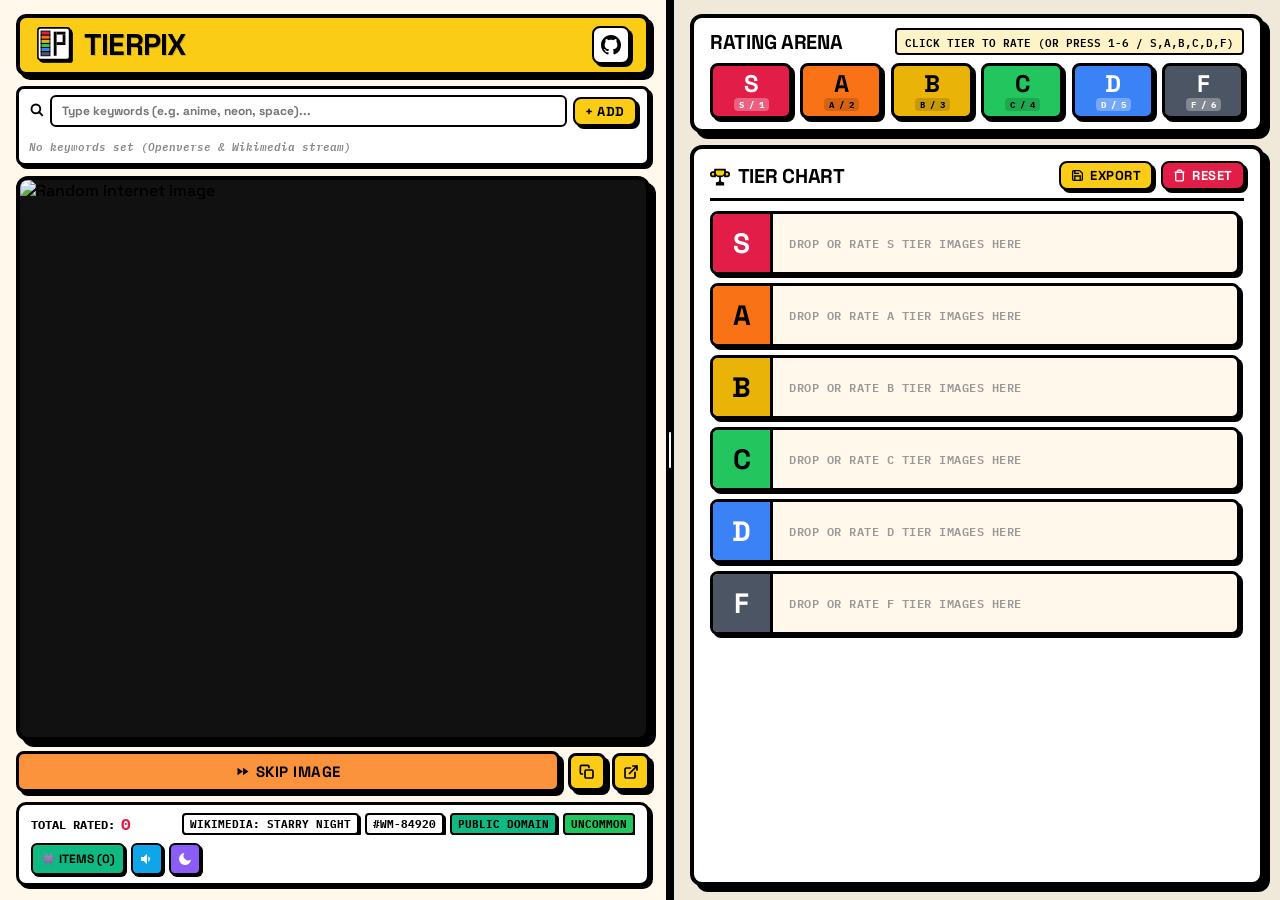
==== index.html @ 20fae926 "initial commit" ====
<!DOCTYPE html>
<html lang="en">
<head>
    <meta charset="UTF-8">
    <meta name="viewport" content="width=device-width, initial-scale=1.0">
    <meta name="description" content="TierPix Brutalist - Fast Image Tier List Rater with custom keyword search and instant flat rating buttons.">
    <title>TierPix — Image Tier Rater</title>
    <!-- Favicon SVG -->
    <link rel="icon" type="image/svg+xml" href="logo.svg">
    <!-- Google Fonts: Space Grotesk & IBM Plex Mono -->
    <link rel="preconnect" href="https://fonts.googleapis.com">
    <link rel="preconnect" href="https://fonts.gstatic.com" crossorigin>
    <link href="https://fonts.googleapis.com/css2?family=IBM+Plex+Mono:ital,wght@0,400;0,600;0,700;1,400&family=Space+Grotesk:wght@500;700;900&display=swap" rel="stylesheet">
    <link rel="stylesheet" href="styles.css">
</head>
<body>
    <!-- FX Canvas for Brutalist Pop Particles -->
    <canvas id="fx-canvas" class="fx-canvas"></canvas>

    <!-- Main Fixed Viewport Layout (Non-Scrollable) -->
    <div class="app-viewport">
        <!-- LEFT PANEL: Fully Static Image Arena -->
        <aside class="left-panel" id="left-panel">
            <!-- Brand Banner (Yellow Top Bar) -->
            <div class="brand-banner">
                <h1 class="brand-title">
                    <img src="logo.svg" alt="TierPix Logo" class="brand-logo-svg" />
                    TIERPIX
                </h1>
                <!-- Brutalist 1:1 Icon-Only GitHub Button (Kept Untouched) -->
                <a href="https://github.com" target="_blank" class="brutal-btn github-btn-icon" title="View Source on GitHub">
                    <svg width="20" height="20" viewBox="0 0 24 24" fill="currentColor">
                        <path d="M12 0C5.37 0 0 5.37 0 12c0 5.31 3.435 9.795 8.205 11.385.6.105.825-.255.825-.57 0-.285-.015-1.23-.015-2.235-3.015.555-3.795-.735-4.035-1.41-.135-.345-.72-1.41-1.23-1.695-.42-.225-1.02-.78-.015-.795.945-.015 1.62.87 1.845 1.23 1.08 1.815 2.805 1.305 3.495.99.105-.78.42-1.305.765-1.605-2.67-.3-5.46-1.335-5.46-5.925 0-1.305.465-2.385 1.23-3.225-.12-.3-.54-1.53.12-3.18 0 0 1.005-.315 3.3 1.23.96-.27 1.98-.405 3-.405s2.04.135 3 .405c2.295-1.56 3.3-1.23 3.3-1.23.66 1.65.24 2.88.12 3.18.765.84 1.23 1.905 1.23 3.225 0 4.605-2.805 5.625-5.475 5.925.435.375.81 1.095.81 2.22 0 1.605-.015 2.895-.015 3.3 0 .315.225.69.825.57A12.02 12.02 0 0024 12c0-6.63-5.37-12-12-12z"/>
                    </svg>
                </a>
            </div>

            <!-- Keywords Input Section -->
            <div class="keywords-box">
                <div class="kw-input-row">
                    <span class="kw-icon">
                        <svg width="15" height="15" viewBox="0 0 24 24" fill="none" stroke="currentColor" stroke-width="3" stroke-linecap="square">
                            <circle cx="11" cy="11" r="7"/>
                            <path d="M16 16l5 5"/>
                        </svg>
                    </span>
                    <input type="text" id="keyword-input" class="brutal-kw-input" placeholder="Type keywords (e.g. anime, neon, space)..." />
                    <button id="btn-add-kw" class="brutal-btn small yellow">+ ADD</button>
                </div>
                <div class="active-kw-chips" id="active-kw-chips">
                    <span class="kw-placeholder">No keywords set (Openverse & Wikimedia stream)</span>
                </div>
            </div>

            <!-- Static Image Stage -->
            <div class="image-stage-box" id="image-stage">
                <!-- Special Mode Overlays (Chaos / Abyss / Mood) -->
                <div id="stage-event-banner" class="stage-event-banner hidden">
                    <span id="event-banner-text">⚠️ CHAOS ROUND</span>
                </div>

                <!-- Hidden Secret Collectible Trigger -->
                <div id="secret-collectible-badge" class="secret-collectible-badge hidden">
                    👾 SECRET OBJECT DISCOVERED!
                </div>

                <div class="loader-overlay" id="loader">
                    <div class="brutal-spinner"></div>
                    <p class="loader-text">PRELOADING MATCHING IMAGE...</p>
                </div>

                <!-- Big Stage Rating Stamp Overlay -->
                <div id="stage-stamp-overlay" class="stage-stamp-overlay">S</div>

                <img id="random-image" src="" alt="Random internet image" class="stage-image hidden" draggable="true" title="Drag image to any tier row below to rate!" />
            </div>

            <!-- Left Controls: Skip & Compact Icon Pair -->
            <div class="left-actions">
                <button id="btn-skip" class="brutal-btn btn-skip" title="Skip image (Space)">
                    <svg width="15" height="15" viewBox="0 0 24 24" fill="currentColor">
                        <path d="M4 18l8.5-6L4 6v12zm9-12v12l8.5-6L13 6z"/>
                    </svg>
                    SKIP IMAGE
                </button>
                <div class="compact-icon-pair">
                    <button id="btn-copy-url" class="brutal-btn icon-only" title="Copy Image URL">
                        <svg width="16" height="16" viewBox="0 0 24 24" fill="none" stroke="currentColor" stroke-width="2.5" stroke-linecap="square">
                            <rect x="9" y="9" width="12" height="12" rx="2"/>
                            <path d="M5 15H4a2 2 0 01-2-2V4a2 2 0 012-2h9a2 2 0 012 2v1"/>
                        </svg>
                    </button>
                    <a id="btn-open-original" href="#" target="_blank" class="brutal-btn icon-only" title="Open Full URL">
                        <svg width="16" height="16" viewBox="0 0 24 24" fill="none" stroke="currentColor" stroke-width="2.5" stroke-linecap="square">
                            <path d="M18 13v6a2 2 0 01-2 2H5a2 2 0 01-2-2V8a2 2 0 012-2h6M15 3h6v6M10 14L21 3"/>
                        </svg>
                    </a>
                </div>
            </div>

            <!-- Stats & Meta Bar Footer (Fixed 2-Row Alignment Grid) -->
            <div class="left-stats-footer">
                <div class="footer-row footer-row-top">
                    <div class="stat-box">
                        <span class="stat-lbl">TOTAL RATED:</span>
                        <span class="stat-num" id="stat-total">0</span>
                    </div>
                    <div class="meta-badges-group">
                        <span class="meta-tag" id="img-source-tag">OPENVERSE STREAM</span>
                        <span class="meta-id" id="img-id-tag">#OPV-000</span>
                        <a id="img-license-tag" href="#" target="_blank" class="meta-license" title="View License Details">CC BY 2.0</a>
                        <span class="meta-rarity rarity-common" id="stage-rarity-badge">COMMON</span>
                    </div>
                </div>
                <div class="footer-row footer-row-bottom">
                    <div class="footer-toggles">
                        <button id="btn-collectibles-toggle" class="collectibles-toggle-btn" title="View Secret Collectibles">
                            👾 ITEMS (<span id="collectibles-count">0</span>)
                        </button>
                        <!-- 1:1 Icon-Only Sound Toggle -->
                        <button id="btn-sound-toggle" class="sound-toggle-btn icon-only-btn" title="Toggle Audio (Mute/Unmute)">
                            <span id="sound-icon-holder" style="display:inline-flex; align-items:center; justify-content:center;">
                                <svg width="16" height="16" viewBox="0 0 24 24" fill="currentColor">
                                    <path d="M3 9v6h4l5 5V4L7 9H3zm13.5 3c0-1.77-1.02-3.29-2.5-4.03v8.05c1.48-.73 2.5-2.25 2.5-4.02z"/>
                                </svg>
                            </span>
                        </button>
                        <!-- 1:1 Icon-Only Theme Toggle -->
                        <button id="btn-theme-toggle" class="theme-toggle-btn icon-only-btn" title="Toggle Dark/Light Mode">
                            <span id="theme-icon-holder" style="display:inline-flex; align-items:center; justify-content:center;">
                                <svg width="16" height="16" viewBox="0 0 24 24" fill="currentColor">
                                    <path d="M21 12.79A9 9 0 1111.21 3 7 7 0 0021 12.79z"/>
                                </svg>
                            </span>
                        </button>
                    </div>
                </div>
            </div>
        </aside>

        <!-- INTERACTIVE BRUTALIST PANEL RESIZER DIVIDER -->
        <div id="panel-resizer" class="panel-resizer" title="Drag to resize image & tier panels">
            <div class="resizer-handle"></div>
        </div>

        <!-- RIGHT PANEL: Rating Box & Tier Chart -->
        <main class="right-panel">
            <!-- Top Rating Section (Flat 6 Large Tier Buttons) -->
            <section class="rating-section">
                <div class="rating-header-bar">
                    <h2 class="rating-title">RATING ARENA</h2>
                    <span class="rating-hint">CLICK TIER TO RATE (OR PRESS 1-6 / S,A,B,C,D,F)</span>
                </div>

                <!-- Flat Always-Visible Tier Buttons Row -->
                <div class="rating-buttons-row">
                    <button class="item-color tier-btn tier-s" data-tier="S" title="S Tier (Hotkey: S or 1)">
                        <span class="tier-letter">S</span>
                        <span class="key-hint">S / 1</span>
                    </button>
                    <button class="item-color tier-btn tier-a" data-tier="A" title="A Tier (Hotkey: A or 2)">
                        <span class="tier-letter">A</span>
                        <span class="key-hint">A / 2</span>
                    </button>
                    <button class="item-color tier-btn tier-b" data-tier="B" title="B Tier (Hotkey: B or 3)">
                        <span class="tier-letter">B</span>
                        <span class="key-hint">B / 3</span>
                    </button>
                    <button class="item-color tier-btn tier-c" data-tier="C" title="C Tier (Hotkey: C or 4)">
                        <span class="tier-letter">C</span>
                        <span class="key-hint">C / 4</span>
                    </button>
                    <button class="item-color tier-btn tier-d" data-tier="D" title="D Tier (Hotkey: D or 5)">
                        <span class="tier-letter">D</span>
                        <span class="key-hint">D / 5</span>
                    </button>
                    <button class="item-color tier-btn tier-f" data-tier="F" title="F Tier (Hotkey: F or 6)">
                        <span class="tier-letter">F</span>
                        <span class="key-hint">F / 6</span>
                    </button>
                </div>
            </section>

            <!-- Bottom Tier Chart Container -->
            <section class="tier-chart-section">
                <div class="chart-header-bar">
                    <h2 class="chart-title">
                        <svg width="20" height="20" viewBox="0 0 24 24" fill="#facc15" stroke="#000" stroke-width="2" style="vertical-align: sub; margin-right: 4px;">
                            <path d="M6 2h12v3a5 5 0 0 1-5 5h-2a5 5 0 0 1-5-5V2zm0 3H3.5a2.5 2.5 0 0 0 0 5H6V5zm12 0h2.5a2.5 2.5 0 0 1 0 5H18V5zM12 10v4m-4 4h8m-4-4a4 4 0 0 1-4 4v2h8v-2a4 4 0 0 1-4-4z"/>
                        </svg>
                        TIER CHART
                    </h2>
                    <div class="chart-actions">
                        <button id="btn-export" class="brutal-btn small yellow">
                            <svg width="13" height="13" viewBox="0 0 24 24" fill="none" stroke="currentColor" stroke-width="2.5">
                                <path d="M19 21H5a2 2 0 0 1-2-2V5a2 2 0 0 1 2-2h11l5 5v11a2 2 0 0 1-2 2z"/>
                                <path d="M17 21v-8H7v8M7 3v5h8"/>
                            </svg>
                            EXPORT
                        </button>
                        <button id="btn-clear-all" class="brutal-btn small red">
                            <svg width="13" height="13" viewBox="0 0 24 24" fill="none" stroke="currentColor" stroke-width="2.5">
                                <path d="M3 6h18M19 6v14a2 2 0 0 1-2 2H7a2 2 0 0 1-2-2V6m3 0V4a2 2 0 0 1 2-2h4a2 2 0 0 1 2 2v2"/>
                            </svg>
                            RESET
                        </button>
                    </div>
                </div>

                <!-- Brutalist Tier Chart Grid -->
                <div class="tier-chart-grid" id="tier-chart-grid">
                    <!-- S Tier -->
                    <div class="chart-row" data-tier-row="S">
                        <div class="row-label tier-s">S</div>
                        <div class="row-content" id="tier-content-S" data-tier="S">
                            <div class="empty-placeholder">DROP OR RATE S TIER IMAGES HERE</div>
                        </div>
                    </div>

                    <!-- A Tier -->
                    <div class="chart-row" data-tier-row="A">
                        <div class="row-label tier-a">A</div>
                        <div class="row-content" id="tier-content-A" data-tier="A">
                            <div class="empty-placeholder">DROP OR RATE A TIER IMAGES HERE</div>
                        </div>
                    </div>

                    <!-- B Tier -->
                    <div class="chart-row" data-tier-row="B">
                        <div class="row-label tier-b">B</div>
                        <div class="row-content" id="tier-content-B" data-tier="B">
                            <div class="empty-placeholder">DROP OR RATE B TIER IMAGES HERE</div>
                        </div>
                    </div>

                    <!-- C Tier -->
                    <div class="chart-row" data-tier-row="C">
                        <div class="row-label tier-c">C</div>
                        <div class="row-content" id="tier-content-C" data-tier="C">
                            <div class="empty-placeholder">DROP OR RATE C TIER IMAGES HERE</div>
                        </div>
                    </div>

                    <!-- D Tier -->
                    <div class="chart-row" data-tier-row="D">
                        <div class="row-label tier-d">D</div>
                        <div class="row-content" id="tier-content-D" data-tier="D">
                            <div class="empty-placeholder">DROP OR RATE D TIER IMAGES HERE</div>
                        </div>
                    </div>

                    <!-- F Tier -->
                    <div class="chart-row" data-tier-row="F">
                        <div class="row-label tier-f">F</div>
                        <div class="row-content" id="tier-content-F" data-tier="F">
                            <div class="empty-placeholder">DROP OR RATE F TIER IMAGES HERE</div>
                        </div>
                    </div>
                </div>
            </section>
        </main>
    </div>

    <!-- Image Preview Modal -->
    <div id="preview-modal" class="brutal-modal hidden">
        <div class="brutal-modal-card">
            <button id="modal-close" class="modal-close-x">&times;</button>
            <div class="modal-body-layout">
                <img id="modal-img" src="" alt="Enlarged Tier Image" />
                <div class="modal-meta-box">
                    <div class="modal-badge-row">
                        <span id="modal-tier-badge" class="modal-tier-badge">S TIER</span>
                        <div class="rerate-box">
                            <span>RE-RANK:</span>
                            <div class="rerate-btn-group" id="modal-rerate-btns">
                                <button class="r-btn s" data-rerate="S">S</button>
                                <button class="r-btn a" data-rerate="A">A</button>
                                <button class="r-btn b" data-rerate="B">B</button>
                                <button class="r-btn c" data-rerate="C">C</button>
                                <button class="r-btn d" data-rerate="D">D</button>
                                <button class="r-btn f" data-rerate="F">F</button>
                            </div>
                        </div>
                    </div>
                    <p id="modal-date" class="modal-date">RATED ON: --</p>
                    <p id="modal-license" class="modal-license">LICENSE: <a id="modal-license-link" href="#" target="_blank" class="license-link">CC BY 2.0</a></p>
                    <p id="modal-url-text" class="modal-url"></p>
                    <div class="modal-footer-btns">
                        <a id="modal-external-link" href="#" target="_blank" class="brutal-btn small">
                            <svg width="13" height="13" viewBox="0 0 24 24" fill="none" stroke="currentColor" stroke-width="2.5">
                                <path d="M18 13v6a2 2 0 01-2 2H5a2 2 0 01-2-2V8a2 2 0 012-2h6M15 3h6v6M10 14L21 3"/>
                            </svg>
                            OPEN ORIGINAL
                        </a>
                        <button id="modal-delete-btn" class="brutal-btn small red">
                            <svg width="13" height="13" viewBox="0 0 24 24" fill="none" stroke="currentColor" stroke-width="2.5">
                                <path d="M3 6h18M19 6v14a2 2 0 0 1-2 2H7a2 2 0 0 1-2-2V6m3 0V4a2 2 0 0 1 2-2h4a2 2 0 0 1 2 2v2"/>
                            </svg>
                            REMOVE IMAGE
                        </button>
                    </div>
                </div>
            </div>
        </div>
    </div>

    <!-- Collectibles Drawer Modal -->
    <div id="collectibles-modal" class="brutal-modal hidden">
        <div class="brutal-modal-card">
            <button id="collectibles-modal-close" class="modal-close-x">&times;</button>
            <h2 class="rating-title" style="margin-bottom: 12px;">👾 UNLOCKED COLLECTIBLES</h2>
            <div id="collectibles-grid" class="collectibles-grid">
                <div class="empty-placeholder">NO SECRET OBJECTS FOUND YET! KEEP RATING IMAGES TO UNCOVER HIDDEN ITEMS.</div>
            </div>
        </div>
    </div>

    <!-- Toast Notifications -->
    <div id="toast-container" class="toast-container"></div>

    <script src="app.js"></script>
</body>
</html>
---- styles.css ----
/* ==========================================================================
   TierPix - Calm 2D Brutalist Styling with Subliminal RGB & Bold Brand Header
   ========================================================================== */

/* Global Reset & Viewport Constraints */
* {
    box-sizing: border-box;
    margin: 0;
    padding: 0;
}

html, body {
    width: 100vw;
    height: 100vh;
    overflow: hidden; /* NON-SCROLLABLE PAGE */
    font-family: 'Space Grotesk', sans-serif;
    font-weight: 500;
    background-color: #f0e8d8;
    color: #000;
    user-select: none;
    transition: background-color 0.3s ease, color 0.3s ease;
}

/* Header & Core UI Typography Standard: Space Grotesk @ weight 900 */
h1, h2, h3, h4, .brand-title, .brand-sub, .loader-text, .brutal-btn, 
.rating-title, .chart-title, .row-label, .modal-tier-badge, .toast,
.tier-letter, .sound-toggle-btn, .theme-toggle-btn, .collectibles-toggle-btn,
.stage-stamp-overlay, .floating-text-pop {
    font-family: 'Space Grotesk', sans-serif;
    font-weight: 900;
}

/* Metadata, IDs, URLs, Keyhints, Timestamps Standard: IBM Plex Mono */
.meta-tag, .meta-id, .meta-rarity, .modal-date, .modal-url, .key-hint, .rating-hint, 
.kw-placeholder, .stat-lbl, .stat-num, code, pre, .stage-meta-footer span {
    font-family: 'IBM Plex Mono', monospace;
}

/* Canvas overlay for particle pop (Hardware Accelerated GPU Layer) */
.fx-canvas {
    position: fixed;
    inset: 0;
    pointer-events: none;
    z-index: 999999;
    will-change: transform;
    transform: translateZ(0);
}

/* 2-Column Split Viewport Layout */
.app-viewport {
    display: flex;
    width: 100vw;
    height: 100vh;
    overflow: hidden;
}

/* Smooth & Gentle Floating Score / Tier Text Popups */
.floating-text-pop {
    position: fixed;
    pointer-events: none;
    z-index: 9999999;
    font-size: 18px;
    font-weight: 900;
    color: #facc15;
    text-shadow: 2px 2px 0 #000;
    letter-spacing: 0;
    animation: floatUpGentle 0.8s cubic-bezier(0.25, 1, 0.5, 1) forwards;
    will-change: transform, opacity;
}

@keyframes floatUpGentle {
    0% { transform: translate(-50%, -50%) scale(0.8); opacity: 0; }
    20% { transform: translate(-50%, -60%) scale(1.05); opacity: 0.9; }
    100% { transform: translate(-50%, -100%) scale(0.95); opacity: 0; }
}

/* Subtle & Soft Stage Rating Stamp Overlay */
.stage-stamp-overlay {
    position: absolute;
    top: 50%;
    left: 50%;
    transform: translate(-50%, -50%) scale(0);
    font-size: 80px;
    font-weight: 900;
    line-height: 1;
    padding: 8px 24px;
    border: 5px solid #000;
    border-radius: 12px;
    box-shadow: 5px 5px 0 #000;
    z-index: 20;
    pointer-events: none;
    opacity: 0;
}

.stage-stamp-overlay.stamp-active {
    animation: stampGentle 0.45s ease forwards;
}

@keyframes stampGentle {
    0% { transform: translate(-50%, -50%) scale(1.4) rotate(-5deg); opacity: 0; }
    30% { transform: translate(-50%, -50%) scale(1) rotate(-3deg); opacity: 0.85; }
    70% { transform: translate(-50%, -50%) scale(1) rotate(-3deg); opacity: 0.85; }
    100% { transform: translate(-50%, -50%) scale(0.95) rotate(-3deg); opacity: 0; }
}

/* Stamp Tier Colors */
.stage-stamp-overlay.stamp-s { background: #e11d48; color: #fff; }
.stage-stamp-overlay.stamp-a { background: #f97316; color: #000; }
.stage-stamp-overlay.stamp-b { background: #eab308; color: #000; }
.stage-stamp-overlay.stamp-c { background: #22c55e; color: #000; }
.stage-stamp-overlay.stamp-d { background: #3b82f6; color: #fff; }
.stage-stamp-overlay.stamp-f { background: #4b5563; color: #fff; }

/* ==========================================================================
   LEFT PANEL (Interactive Resizable Image Stage Arena)
   ========================================================================== */
.left-panel {
    width: 52%;
    min-width: 340px;
    max-width: 80%;
    height: 100vh;
    background-color: #fff8eb;
    border-right: none;
    padding: 14px 16px;
    display: flex;
    flex-direction: column;
    gap: 10px;
    overflow: hidden;
    contain: layout style;
}

/* Interactive Brutalist Panel Resizer Divider */
.panel-resizer {
    width: 8px;
    height: 100vh;
    background: #000;
    cursor: col-resize;
    display: flex;
    align-items: center;
    justify-content: center;
    z-index: 100;
    user-select: none;
    transition: background-color 0.15s ease;
    flex-shrink: 0;
}

.panel-resizer:hover, .panel-resizer.is-dragging {
    background: #facc15;
}

.resizer-handle {
    width: 2px;
    height: 36px;
    background: #fff;
    border-radius: 1px;
}

/* Brand Banner (Subliminal 60-Second RGB Color Cycling) */
.brand-banner {
    display: flex;
    justify-content: space-between;
    align-items: center;
    background-color: #facc15;
    border: 4px solid #000;
    padding: 8px 16px;
    border-radius: 10px;
    box-shadow: 4px 4px 0 #000;
    animation: subliminalRGBCycle 60s linear infinite;
    will-change: background-color;
}

@keyframes subliminalRGBCycle {
    0%   { background-color: #facc15; } /* Vivid Yellow */
    16.6% { background-color: #4ade80; } /* Soft Lime Green */
    33.3% { background-color: #38bdf8; } /* Vivid Sky Blue */
    50%   { background-color: #c084fc; } /* Soft Purple */
    66.6% { background-color: #fb7185; } /* Soft Coral Red */
    83.3% { background-color: #fb923c; } /* Warm Orange */
    100%  { background-color: #facc15; } /* Vivid Yellow */
}

/* Bigger & Bolder TIERPIX Brand Title */
.brand-title {
    font-size: 30px;
    font-weight: 900;
    letter-spacing: -0.8px;
    line-height: 1;
    color: #000;
    display: flex;
    align-items: center;
    gap: 10px;
    text-shadow: 1px 1px 0 rgba(0, 0, 0, 0.15);
}

.brand-logo-svg {
    width: 38px;
    height: 38px;
    display: inline-block;
    filter: drop-shadow(2px 2px 0 #000);
}

/* Inverted 1:1 Icon-Only Square GitHub Brutalist Button (Kept Untouched) */
.github-btn-icon {
    width: 38px !important;
    height: 38px !important;
    padding: 0 !important;
    background: #fff !important;
    color: #000 !important;
    border: 2px solid #000 !important;
    box-shadow: 3px 3px 0 #000 !important;
    display: inline-flex !important;
    align-items: center !important;
    justify-content: center !important;
    border-radius: 8px !important;
    text-decoration: none !important;
    transition: transform 0.15s ease, box-shadow 0.15s ease !important;
    will-change: transform;
}

.github-btn-icon:hover {
    background: #fef3c7 !important;
    transform: translate(-2px, -2px) !important;
    box-shadow: 5px 5px 0 #000 !important;
}

/* Keywords Search Box */
.keywords-box {
    display: flex;
    flex-direction: column;
    gap: 6px;
    background: #fff;
    border: 3px solid #000;
    border-radius: 8px;
    padding: 6px 10px;
    box-shadow: 3px 3px 0 #000;
}

.kw-input-row {
    display: flex;
    align-items: center;
    gap: 6px;
}

.kw-icon {
    font-size: 14px;
}

.brutal-kw-input {
    flex: 1;
    background: #fff;
    border: 2px solid #000;
    border-radius: 6px;
    padding: 6px 10px;
    font-family: 'Space Grotesk', sans-serif;
    font-size: 12px;
    font-weight: 700;
    outline: none;
    transition: background-color 0.15s ease, box-shadow 0.15s ease;
}

.brutal-kw-input:focus {
    background: #fef3c7;
    box-shadow: 2px 2px 0 #000;
}

.active-kw-chips {
    display: flex;
    gap: 6px;
    flex-wrap: wrap;
    align-items: center;
    min-height: 24px;
}

.kw-placeholder {
    font-family: 'IBM Plex Mono', monospace;
    font-size: 11px;
    font-weight: 600;
    color: #888;
    font-style: italic;
}

.kw-chip {
    display: inline-flex;
    align-items: center;
    gap: 4px;
    background: #0ea5e9;
    color: #fff;
    border: 2px solid #000;
    border-radius: 6px;
    padding: 2px 8px;
    font-family: 'Space Grotesk', sans-serif;
    font-size: 11px;
    font-weight: 900;
    box-shadow: 2px 2px 0 #000;
    text-transform: uppercase;
}

.kw-del-btn {
    background: #e11d48;
    color: #fff;
    border: 1px solid #000;
    border-radius: 50%;
    width: 14px;
    height: 14px;
    font-size: 10px;
    line-height: 1;
    display: flex;
    align-items: center;
    justify-content: center;
    cursor: pointer;
    margin-left: 2px;
}

.kw-del-btn:hover {
    background: #000;
}

/* Expanded Static Image Stage Box */
.image-stage-box {
    position: relative;
    flex: 1;
    width: 100%;
    min-height: 0;
    background: #111;
    border: 4px solid #000;
    border-radius: 12px;
    box-shadow: 6px 6px 0 #000;
    overflow: hidden;
    display: flex;
    align-items: center;
    justify-content: center;
    contain: layout style;
}

.stage-image {
    width: 100%;
    height: 100%;
    object-fit: contain;
    display: block;
    transition: transform 0.28s cubic-bezier(0.25, 1, 0.5, 1), opacity 0.25s ease;
    opacity: 1;
    will-change: transform, opacity;
    transform: translateZ(0);
}

.stage-image.hidden {
    opacity: 0;
    transform: scale(0.97) translateZ(0);
}

.stage-image.anim-pop {
    animation: popGentle 0.3s cubic-bezier(0.25, 1, 0.5, 1) forwards;
}

@keyframes popGentle {
    0% { transform: scale(1) translateZ(0); opacity: 1; }
    50% { transform: scale(1.02) translateZ(0); opacity: 0.8; }
    100% { transform: scale(0.94) translateZ(0); opacity: 0; }
}

/* Chaos / Abyss Stage Event Overlays */
.stage-event-banner {
    position: absolute;
    top: 10px;
    left: 50%;
    transform: translateX(-50%);
    background: #e11d48;
    color: #fff;
    font-family: 'Space Grotesk', sans-serif;
    font-weight: 900;
    font-size: 13px;
    padding: 4px 12px;
    border: 3px solid #000;
    border-radius: 8px;
    box-shadow: 3px 3px 0 #000;
    z-index: 12;
    animation: bannerPulse 1.6s infinite alternate;
}

.stage-event-banner.abyss-mode {
    background: #8b5cf6;
}

.stage-event-banner.hidden {
    display: none;
}

@keyframes bannerPulse {
    0% { transform: translateX(-50%) scale(1); }
    100% { transform: translateX(-50%) scale(1.03); }
}

/* Secret Collectible Clickable Trigger */
.secret-collectible-badge {
    position: absolute;
    top: 14px;
    right: 14px;
    background: #facc15;
    color: #000;
    font-family: 'Space Grotesk', sans-serif;
    font-weight: 900;
    font-size: 11px;
    padding: 4px 8px;
    border: 2px solid #000;
    border-radius: 6px;
    box-shadow: 3px 3px 0 #000;
    cursor: pointer;
    z-index: 15;
    animation: secretGlow 1.2s infinite alternate;
}

.secret-collectible-badge.hidden {
    display: none;
}

@keyframes secretGlow {
    0% { transform: scale(1); }
    100% { transform: scale(1.04); }
}

/* Loader */
.loader-overlay {
    position: absolute;
    inset: 0;
    background: #f0e8d8;
    border: 4px solid #000;
    display: flex;
    flex-direction: column;
    align-items: center;
    justify-content: center;
    gap: 12px;
    z-index: 10;
    transition: opacity 0.25s ease;
    will-change: opacity;
}

.brutal-spinner {
    width: 44px;
    height: 44px;
    border: 5px solid #000;
    border-top-color: #e11d48;
    border-radius: 50%;
    animation: spin 0.8s linear infinite;
    will-change: transform;
}

@keyframes spin {
    100% { transform: rotate(360deg); }
}

.loader-text {
    font-size: 16px;
    letter-spacing: 0.5px;
    text-align: center;
    padding: 0 10px;
}

/* Stage Overlay Footer & Rarity Badges */
.stage-meta-footer {
    position: absolute;
    bottom: 10px;
    left: 10px;
    display: flex;
    gap: 6px;
    z-index: 5;
}

.meta-tag, .meta-id, .meta-rarity, .meta-license {
    font-family: 'IBM Plex Mono', monospace;
    font-weight: 700;
    background: #fff;
    border: 2px solid #000;
    font-size: 11px;
    padding: 2px 6px;
    border-radius: 4px;
    box-shadow: 2px 2px 0 #000;
}

.meta-license {
    background: #10b981;
    color: #000;
    text-decoration: none;
    transition: transform 0.15s ease, box-shadow 0.15s ease;
}

.meta-license:hover {
    transform: translate(-1px, -1px);
    box-shadow: 3px 3px 0 #000;
    background: #34d399;
}

.meta-rarity.rarity-common { background: #4b5563; color: #fff; }
.meta-rarity.rarity-uncommon { background: #22c55e; color: #000; }
.meta-rarity.rarity-rare { background: #3b82f6; color: #fff; }
.meta-rarity.rarity-legendary { background: #facc15; color: #000; }
.meta-rarity.rarity-cursed { background: #e11d48; color: #fff; }

/* Left Actions: Compacted Icon Pair */
.left-actions {
    display: flex;
    align-items: center;
    gap: 8px;
}

.compact-icon-pair {
    display: flex;
    gap: 6px;
}

.brutal-btn {
    display: inline-flex;
    align-items: center;
    justify-content: center;
    gap: 6px;
    background: #fff;
    border: 3px solid #000;
    border-radius: 8px;
    padding: 8px 14px;
    font-size: 15px;
    letter-spacing: 0.5px;
    color: #000;
    text-decoration: none;
    cursor: pointer;
    box-shadow: 4px 4px 0 #000;
    transition: transform 0.15s ease, box-shadow 0.15s ease;
    outline: none;
    will-change: transform;
}

.brutal-btn:hover {
    transform: translate(-2px, -2px);
    box-shadow: 6px 6px 0 #000;
}

.brutal-btn:active {
    transform: translate(2px, 2px);
    box-shadow: 2px 2px 0 #000;
}

.btn-skip { background: #fb923c; flex: 1; }

.brutal-btn.icon-only {
    width: 38px;
    height: 38px;
    padding: 0;
    font-size: 16px;
    background: #facc15;
}

.brutal-btn.small {
    padding: 4px 10px;
    font-size: 13px;
    border-width: 2px;
    box-shadow: 3px 3px 0 #000;
}
.brutal-btn.small.yellow { background: #facc15; }
.brutal-btn.small.red { background: #e11d48; color: #fff; }

/* Left Stats Footer & Toggles Group */
/* Left Stats & Meta Footer (Locked 2-Row Alignment Grid) */
.left-stats-footer {
    display: flex;
    flex-direction: column;
    gap: 8px;
    background: #fff;
    border: 3px solid #000;
    padding: 8px 12px;
    border-radius: 10px;
    box-shadow: 3px 3px 0 #000;
    width: 100%;
}

.footer-row {
    display: flex;
    align-items: center;
    width: 100%;
    gap: 8px;
}

.footer-row-top {
    justify-content: space-between;
}

.footer-row-bottom {
    justify-content: flex-start;
}

.meta-badges-group {
    display: flex;
    align-items: center;
    gap: 6px;
    flex-wrap: nowrap;
    overflow-x: auto;
    white-space: nowrap;
    max-width: 80%;
}

.meta-badges-group::-webkit-scrollbar {
    display: none;
}

.stat-box {
    display: flex;
    align-items: center;
    gap: 6px;
    font-size: 12px;
}

.stat-lbl {
    font-family: 'IBM Plex Mono', monospace;
    font-weight: 700;
}

.stat-num {
    font-family: 'IBM Plex Mono', monospace;
    font-size: 16px;
    font-weight: 700;
    color: #e11d48;
}

.footer-toggles {
    display: flex;
    gap: 6px;
    align-items: center;
}

.collectibles-toggle-btn {
    background: #10b981;
    color: #000;
    border: 2px solid #000;
    border-radius: 6px;
    padding: 4px 8px;
    font-family: 'Space Grotesk', sans-serif;
    font-weight: 900;
    font-size: 12px;
    cursor: pointer;
    box-shadow: 2px 2px 0 #000;
    height: 32px;
    display: inline-flex;
    align-items: center;
}

/* 1:1 Icon-Only Square Toggle Buttons */
.sound-toggle-btn.icon-only-btn,
.theme-toggle-btn.icon-only-btn {
    width: 32px !important;
    height: 32px !important;
    padding: 0 !important;
    display: inline-flex !important;
    align-items: center !important;
    justify-content: center !important;
    border-radius: 6px !important;
    border: 2px solid #000 !important;
    box-shadow: 2px 2px 0 #000 !important;
    cursor: pointer !important;
    transition: transform 0.15s ease, box-shadow 0.15s ease !important;
}

.sound-toggle-btn.icon-only-btn {
    background: #0ea5e9 !important;
    color: #fff !important;
}

.theme-toggle-btn.icon-only-btn {
    background: #8b5cf6 !important;
    color: #fff !important;
}

.sound-toggle-btn.icon-only-btn:hover,
.theme-toggle-btn.icon-only-btn:hover {
    transform: translate(-1px, -1px) !important;
    box-shadow: 3px 3px 0 #000 !important;
}

/* ==========================================================================
   RIGHT PANEL (Rating Box & Tier Chart)
   ========================================================================== */
.right-panel {
    flex: 1;
    height: 100vh;
    padding: 14px 16px;
    display: flex;
    flex-direction: column;
    gap: 12px;
    overflow: hidden;
    contain: layout style;
}

/* Top Rating Section */
.rating-section {
    background: #fff;
    border: 4px solid #000;
    border-radius: 12px;
    padding: 10px 16px;
    box-shadow: 6px 6px 0 #000;
    display: flex;
    flex-direction: column;
    gap: 8px;
}

.rating-header-bar {
    display: flex;
    justify-content: space-between;
    align-items: center;
}

.rating-title {
    font-size: 20px;
    letter-spacing: -0.3px;
}

.rating-hint {
    font-family: 'IBM Plex Mono', monospace;
    font-size: 11px;
    font-weight: 600;
    background: #fef3c7;
    border: 2px solid #000;
    padding: 2px 8px;
    border-radius: 4px;
}

/* FLATTENED ALWAYS-VISIBLE SINGLE ROW OF 6 LARGE TIER BUTTONS */
.rating-buttons-row {
    display: flex;
    gap: 8px;
    width: 100%;
}

.tier-btn.item-color {
    position: relative;
    flex: 1;
    height: 56px;
    border: 3px solid #000;
    border-radius: 8px;
    box-shadow: 3px 3px 0 #000;
    cursor: pointer;
    display: flex;
    flex-direction: column;
    align-items: center;
    justify-content: center;
    transition: transform 0.15s ease, box-shadow 0.15s ease;
    outline: none;
    will-change: transform;
}

.tier-btn.item-color:hover {
    transform: translate(-2px, -2px);
    box-shadow: 5px 5px 0 #000;
}

.tier-btn.item-color:active, .tier-btn.btn-active-slam {
    transform: translate(2px, 2px) scale(0.96) !important;
    box-shadow: 1px 1px 0 #000 !important;
}

.tier-btn .tier-letter {
    font-family: 'Space Grotesk', sans-serif;
    font-size: 24px;
    font-weight: 900;
    color: #000;
    line-height: 1;
}

.tier-btn .key-hint {
    font-family: 'IBM Plex Mono', monospace;
    font-size: 9px;
    font-weight: 700;
    background: rgba(0, 0, 0, 0.15);
    color: #000;
    padding: 1px 5px;
    border-radius: 4px;
    margin-top: 2px;
}

/* COLOR SCALE DEGRADATION */
.tier-s { background: #e11d48; color: #fff; }
.tier-s .tier-letter { color: #fff; }
.tier-s .key-hint { background: rgba(255, 255, 255, 0.3); color: #fff; }

.tier-a { background: #f97316; }
.tier-b { background: #eab308; }
.tier-c { background: #22c55e; }
.tier-d { background: #3b82f6; color: #fff; }
.tier-d .tier-letter { color: #fff; }
.tier-d .key-hint { background: rgba(255, 255, 255, 0.3); color: #fff; }

.tier-f { background: #4b5563; color: #fff; }
.tier-f .tier-letter { color: #fff; }
.tier-f .key-hint { background: rgba(255, 255, 255, 0.3); color: #fff; }

/* Bottom Tier Chart Section */
.tier-chart-section {
    flex: 1;
    min-height: 0;
    background: #fff;
    border: 4px solid #000;
    border-radius: 12px;
    padding: 12px 16px;
    box-shadow: 6px 6px 0 #000;
    display: flex;
    flex-direction: column;
    gap: 10px;
    overflow: hidden;
}

.chart-header-bar {
    display: flex;
    justify-content: space-between;
    align-items: center;
    border-bottom: 3px solid #000;
    padding-bottom: 8px;
}

.chart-title {
    font-size: 20px;
    letter-spacing: -0.3px;
}

.chart-actions {
    display: flex;
    gap: 8px;
}

/* Tier Chart Grid & Rows */
.tier-chart-grid {
    flex: 1;
    overflow-y: auto;
    display: flex;
    flex-direction: column;
    gap: 8px;
    padding-right: 4px;
}

.tier-chart-grid::-webkit-scrollbar {
    width: 8px;
}
.tier-chart-grid::-webkit-scrollbar-track {
    background: #f0e8d8;
    border: 2px solid #000;
}
.tier-chart-grid::-webkit-scrollbar-thumb {
    background: #000;
    border-radius: 4px;
}

.chart-row {
    display: flex;
    min-height: 64px;
    background: #fff8eb;
    border: 3px solid #000;
    border-radius: 8px;
    box-shadow: 3px 3px 0 #000;
    overflow: hidden;
    contain: layout style;
}

.row-label {
    width: 60px;
    min-width: 60px;
    display: flex;
    align-items: center;
    justify-content: center;
    font-size: 28px;
    font-weight: 900;
    color: #000;
    border-right: 3px solid #000;
}

.row-label.tier-s { background: #e11d48; color: #fff; }
.row-label.tier-a { background: #f97316; }
.row-label.tier-b { background: #eab308; }
.row-label.tier-c { background: #22c55e; }
.row-label.tier-d { background: #3b82f6; color: #fff; }
.row-label.tier-f { background: #4b5563; color: #fff; }

/* --- TACTILE DRAG FEEDBACK ANIMATIONS --- */

/* 1. PICK PHASE (Drag Start on Stage Image) */
.stage-image {
    width: 100%;
    height: 100%;
    object-fit: contain;
    cursor: grab;
    transition: transform 0.15s cubic-bezier(0.34, 1.56, 0.64, 1);
}

.stage-image:active,
.stage-image.is-dragging {
    cursor: grabbing;
    opacity: 0.75;
    transform: scale(0.95) rotate(-2deg);
    filter: saturate(1.4) drop-shadow(6px 6px 0 #000);
}

.image-stage.stage-picked-up {
    border-style: dashed;
    border-color: #e11d48;
    box-shadow: 8px 8px 0 #000;
}

/* 2. DRAGGING PHASE (Hovering over Tier Row) */
.chart-row {
    transition: transform 0.15s cubic-bezier(0.34, 1.56, 0.64, 1), background-color 0.15s ease, box-shadow 0.15s ease;
}

.chart-row.drag-over {
    transform: scale(1.025);
    background-color: #fef3c7 !important;
    border-color: #000 !important;
    box-shadow: 6px 6px 0 #000, inset 0 0 0 2px #facc15 !important;
    z-index: 10;
}

.chart-row.drag-over .row-label {
    transform: scale(1.1);
    box-shadow: 2px 0 0 #000;
}

.row-content.drag-over {
    background-color: #fef3c7 !important;
    outline: 3px dashed #000 !important;
    outline-offset: -4px;
}

/* 3. PLACED PHASE (Drop Slam & Entrance Bounce) */
.chart-row.tier-drop-slam {
    animation: tierDropSlam 0.3s cubic-bezier(0.175, 0.885, 0.32, 1.275);
}

@keyframes tierDropSlam {
    0% { transform: scale(1.04); background-color: #fde047; }
    40% { transform: scale(0.97); }
    100% { transform: scale(1.0); background-color: #fff8eb; }
}

.brutal-thumb-card.new-placed-pop {
    animation: thumbEntrancePop 0.35s cubic-bezier(0.34, 1.56, 0.64, 1);
}

@keyframes thumbEntrancePop {
    0% { transform: scale(0) rotate(-12deg); opacity: 0; }
    60% { transform: scale(1.2) rotate(4deg); opacity: 1; }
    100% { transform: scale(1) rotate(0deg); }
}

.empty-placeholder {
    font-family: 'IBM Plex Mono', monospace;
    font-weight: 600;
    font-size: 12px;
    color: #999;
    letter-spacing: 0.5px;
    padding-left: 6px;
    pointer-events: none;
}

/* Brutalist Thumbnail Card Smooth Entry */
.brutal-thumb-card {
    position: relative;
    width: 54px;
    height: 54px;
    border-radius: 6px;
    border: 3px solid #000;
    box-shadow: 2px 2px 0 #000;
    overflow: hidden;
    cursor: grab;
    background: #000;
    display: flex;
    align-items: center;
    justify-content: center;
    transition: transform 0.15s ease;
    animation: cardPopGentle 0.3s cubic-bezier(0.25, 1, 0.5, 1) forwards;
    will-change: transform;
}

@keyframes cardPopGentle {
    0% { transform: scale(0.6); opacity: 0; }
    100% { transform: scale(1); opacity: 1; }
}

.brutal-thumb-card:hover {
    transform: scale(1.1) translateY(-2px);
    box-shadow: 4px 4px 0 #000;
    z-index: 10;
}

.row-content {
    flex: 1;
    padding: 6px 10px;
    display: flex;
    align-items: center;
    gap: 8px;
    flex-wrap: wrap;
    overflow-x: auto;
    transition: background-color 0.15s ease, border-color 0.15s ease;
}

.brutal-thumb-card img {
    width: 100%;
    height: 100%;
    object-fit: cover;
    display: block;
    pointer-events: none;
}

.thumb-del-btn {
    position: absolute;
    top: 1px;
    right: 1px;
    width: 16px;
    height: 16px;
    background: #e11d48;
    color: #fff;
    border: 1px solid #000;
    border-radius: 50%;
    font-size: 11px;
    line-height: 1;
    display: flex;
    align-items: center;
    justify-content: center;
    opacity: 0;
    cursor: pointer;
    transition: opacity 0.15s ease;
}

.brutal-thumb-card:hover .thumb-del-btn {
    opacity: 1;
}

/* Collectibles Drawer Grid */
.collectibles-grid {
    display: flex;
    gap: 8px;
    flex-wrap: wrap;
    min-height: 80px;
}

.collectible-card {
    background: #facc15;
    border: 2px solid #000;
    border-radius: 6px;
    padding: 6px 10px;
    font-family: 'Space Grotesk', sans-serif;
    font-weight: 900;
    font-size: 12px;
    box-shadow: 2px 2px 0 #000;
    display: inline-flex;
    align-items: center;
    gap: 4px;
}

/* Modal Styling */
.brutal-modal {
    position: fixed;
    inset: 0;
    background: rgba(0, 0, 0, 0.75);
    display: flex;
    align-items: center;
    justify-content: center;
    z-index: 999999;
    opacity: 1;
    transition: opacity 0.2s ease;
}

.brutal-modal.hidden {
    opacity: 0;
    pointer-events: none;
}

.brutal-modal-card {
    position: relative;
    background: #fff8eb;
    border: 5px solid #000;
    border-radius: 14px;
    padding: 20px;
    max-width: 580px;
    width: 90%;
    box-shadow: 8px 8px 0 #000;
}

.modal-close-x {
    position: absolute;
    top: 10px;
    right: 14px;
    background: #e11d48;
    color: #fff;
    border: 2px solid #000;
    font-size: 20px;
    width: 30px;
    height: 30px;
    border-radius: 50%;
    cursor: pointer;
    box-shadow: 2px 2px 0 #000;
}

.modal-body-layout {
    display: flex;
    flex-direction: column;
    gap: 14px;
}

.modal-body-layout img {
    width: 100%;
    height: 100%;
    max-height: 340px;
    object-fit: contain;
    border: 3px solid #000;
    border-radius: 8px;
    background: #000;
}

.modal-meta-box {
    display: flex;
    flex-direction: column;
    gap: 10px;
}

.modal-badge-row {
    display: flex;
    justify-content: space-between;
    align-items: center;
}

.modal-tier-badge {
    font-size: 18px;
    font-weight: 900;
    background: #facc15;
    border: 3px solid #000;
    padding: 2px 10px;
    border-radius: 6px;
    box-shadow: 2px 2px 0 #000;
}

.rerate-box {
    display: flex;
    align-items: center;
    gap: 6px;
    font-family: 'IBM Plex Mono', monospace;
    font-weight: 600;
    font-size: 13px;
}

.rerate-btn-group {
    display: flex;
    gap: 4px;
}

.r-btn {
    width: 26px;
    height: 26px;
    border: 2px solid #000;
    border-radius: 4px;
    font-family: 'Space Grotesk', sans-serif;
    font-weight: 900;
    font-size: 14px;
    cursor: pointer;
    box-shadow: 2px 2px 0 #000;
}

.r-btn.s { background: #e11d48; color: #fff; }
.r-btn.a { background: #f97316; }
.r-btn.b { background: #eab308; }
.r-btn.c { background: #22c55e; }
.r-btn.d { background: #3b82f6; color: #fff; }
.r-btn.f { background: #4b5563; color: #fff; }

.modal-date {
    font-family: 'IBM Plex Mono', monospace;
    font-size: 12px;
    font-weight: 600;
}

.modal-license {
    font-family: 'IBM Plex Mono', monospace;
    font-size: 12px;
    font-weight: 600;
}

.modal-license .license-link {
    background: #10b981;
    color: #000;
    border: 2px solid #000;
    padding: 1px 6px;
    border-radius: 4px;
    font-weight: 700;
    text-decoration: none;
    box-shadow: 2px 2px 0 #000;
    display: inline-block;
    transition: transform 0.15s ease;
}

.modal-license .license-link:hover {
    transform: translate(-1px, -1px);
    box-shadow: 3px 3px 0 #000;
    background: #34d399;
}

.modal-url {
    font-family: 'IBM Plex Mono', monospace;
    font-size: 11px;
    word-break: break-all;
}

.modal-footer-btns {
    display: flex;
    gap: 8px;
}

/* Toast Container */
.toast-container {
    position: fixed;
    bottom: 16px;
    right: 16px;
    display: flex;
    flex-direction: column;
    gap: 8px;
    z-index: 9999999;
}

.toast {
    background: #fff;
    border: 3px solid #000;
    padding: 8px 14px;
    border-radius: 8px;
    box-shadow: 4px 4px 0 #000;
    font-size: 14px;
    font-weight: 700;
    letter-spacing: 0.5px;
    animation: toastIn 0.25s ease forwards;
    will-change: transform, opacity;
}

@keyframes toastIn {
    0% { transform: translateY(20px); opacity: 0; }
    100% { transform: translateY(0); opacity: 1; }
}

.toast.toast-out {
    animation: toastOut 0.2s forwards;
}

@keyframes toastOut {
    to { transform: translateY(10px); opacity: 0; }
}

/* ==========================================================================
   2D BRUTALIST DARK THEME OVERRIDES (.dark-theme)
   ========================================================================== */
body.dark-theme {
    background-color: #121214;
    color: #ffffff;
}

body.dark-theme .left-panel {
    background-color: #18181c;
    box-shadow: 6px 0 0 rgba(0, 0, 0, 0.4);
}

body.dark-theme .keywords-box {
    background-color: #222228;
    color: #ffffff;
}

body.dark-theme .brutal-kw-input {
    background-color: #16161a;
    color: #ffffff;
}

body.dark-theme .brutal-kw-input:focus {
    background-color: #2a2a34;
}

body.dark-theme .image-stage-box {
    background-color: #0a0a0c;
}

body.dark-theme .loader-overlay {
    background-color: #18181c;
    color: #ffffff;
}

body.dark-theme .meta-tag, 
body.dark-theme .meta-id,
body.dark-theme .meta-rarity {
    background-color: #222228;
    color: #ffffff;
}

body.dark-theme .left-stats-footer {
    background-color: #222228;
    color: #ffffff;
}

body.dark-theme .right-panel {
    background-color: #121214;
}

body.dark-theme .rating-section,
body.dark-theme .tier-chart-section {
    background-color: #1a1a20;
    color: #ffffff;
}

body.dark-theme .rating-hint {
    background-color: #2d2b1e;
    color: #facc15;
}

body.dark-theme .chart-row {
    background-color: #222228;
}

body.dark-theme .tier-chart-grid::-webkit-scrollbar-track {
    background: #18181c;
}
body.dark-theme .tier-chart-grid::-webkit-scrollbar-thumb {
    background: #facc15;
}

body.dark-theme .empty-placeholder {
    color: #777788;
}

body.dark-theme .brutal-btn {
    background-color: #222228;
    color: #ffffff;
}

body.dark-theme .btn-skip {
    background-color: #fb923c;
    color: #000000;
}

body.dark-theme .brutal-btn.icon-only {
    background-color: #facc15;
    color: #000000;
}

body.dark-theme .brutal-btn.small.yellow {
    background-color: #facc15;
    color: #000000;
}

body.dark-theme .brutal-btn.small.red {
    background-color: #e11d48;
    color: #ffffff;
}

body.dark-theme .brutal-modal-card {
    background-color: #1a1a20;
    color: #ffffff;
}

body.dark-theme .toast {
    background-color: #222228;
    color: #ffffff;
}
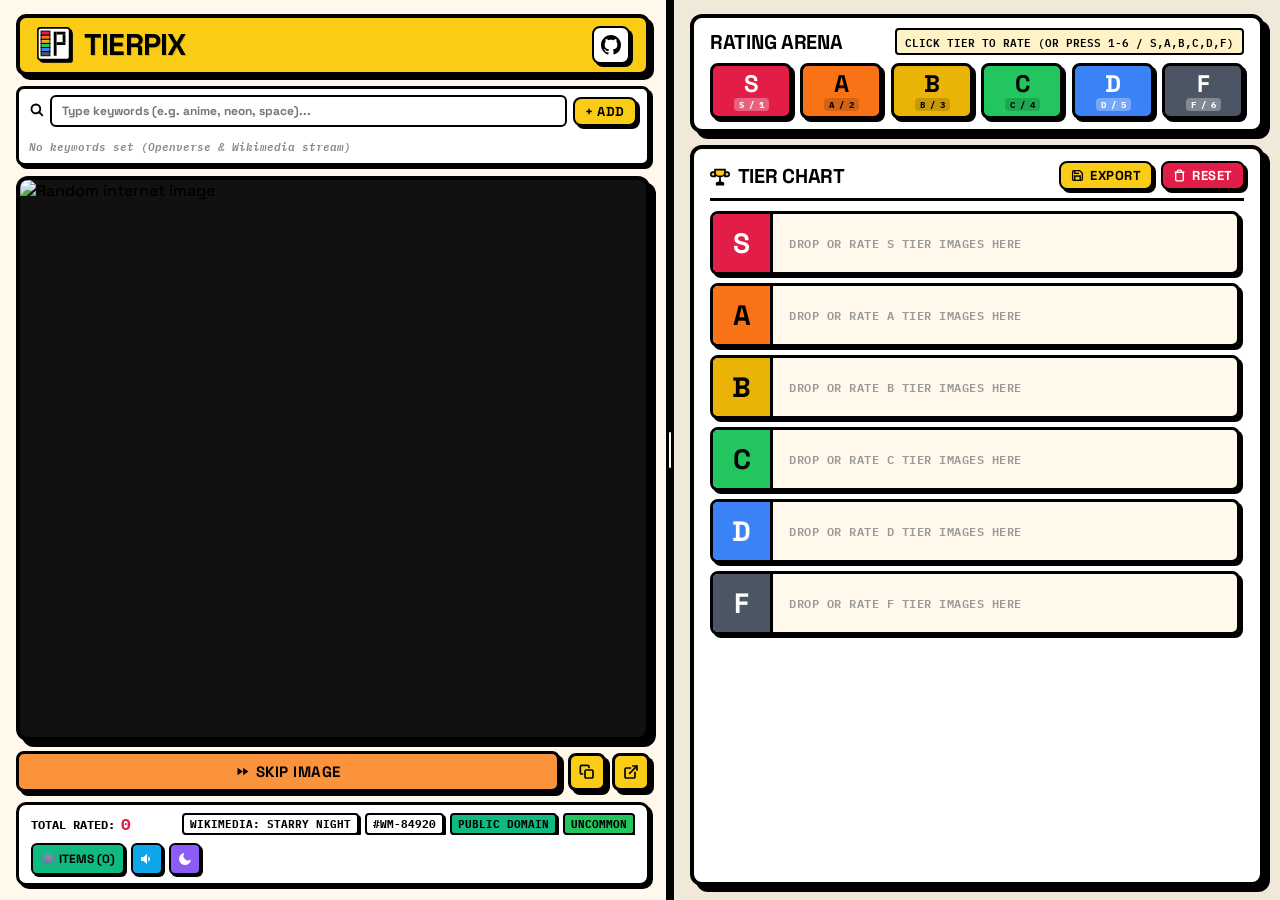
==== commit cfb68388: "Fixed github redirecting button" ====
--- a/index.html
+++ b/index.html
@@ -28,7 +28,7 @@
                     TIERPIX
                 </h1>
                 <!-- Brutalist 1:1 Icon-Only GitHub Button (Kept Untouched) -->
-                <a href="https://github.com" target="_blank" class="brutal-btn github-btn-icon" title="View Source on GitHub">
+                <a href="https://github.com/bh4vyyyya/TierPix" target="_blank" class="brutal-btn github-btn-icon" title="View Source on GitHub">
                     <svg width="20" height="20" viewBox="0 0 24 24" fill="currentColor">
                         <path d="M12 0C5.37 0 0 5.37 0 12c0 5.31 3.435 9.795 8.205 11.385.6.105.825-.255.825-.57 0-.285-.015-1.23-.015-2.235-3.015.555-3.795-.735-4.035-1.41-.135-.345-.72-1.41-1.23-1.695-.42-.225-1.02-.78-.015-.795.945-.015 1.62.87 1.845 1.23 1.08 1.815 2.805 1.305 3.495.99.105-.78.42-1.305.765-1.605-2.67-.3-5.46-1.335-5.46-5.925 0-1.305.465-2.385 1.23-3.225-.12-.3-.54-1.53.12-3.18 0 0 1.005-.315 3.3 1.23.96-.27 1.98-.405 3-.405s2.04.135 3 .405c2.295-1.56 3.3-1.23 3.3-1.23.66 1.65.24 2.88.12 3.18.765.84 1.23 1.905 1.23 3.225 0 4.605-2.805 5.625-5.475 5.925.435.375.81 1.095.81 2.22 0 1.605-.015 2.895-.015 3.3 0 .315.225.69.825.57A12.02 12.02 0 0024 12c0-6.63-5.37-12-12-12z"/>
                     </svg>
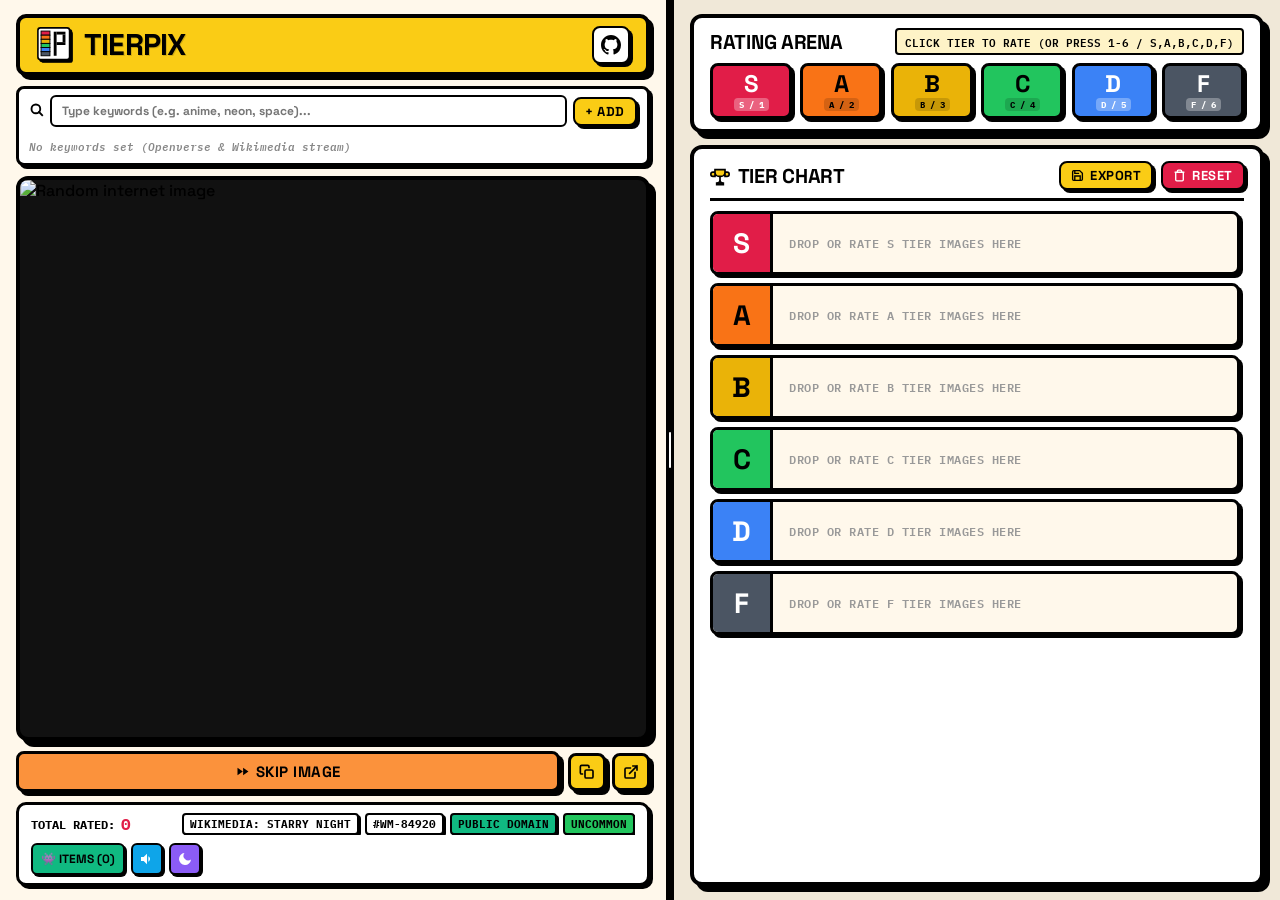
==== commit 0fd0a443: "added search console meta tag!!" ====
--- a/index.html
+++ b/index.html
@@ -4,6 +4,7 @@
     <meta charset="UTF-8">
     <meta name="viewport" content="width=device-width, initial-scale=1.0">
     <meta name="description" content="TierPix Brutalist - Fast Image Tier List Rater with custom keyword search and instant flat rating buttons.">
+    <meta name="google-site-verification" content="3kS2AMRoqKMoXs12xPyElxpN0Z5U_0MYT5i9bX3nItU" />
     <title>TierPix — Image Tier Rater</title>
     <!-- Favicon SVG -->
     <link rel="icon" type="image/svg+xml" href="logo.svg">
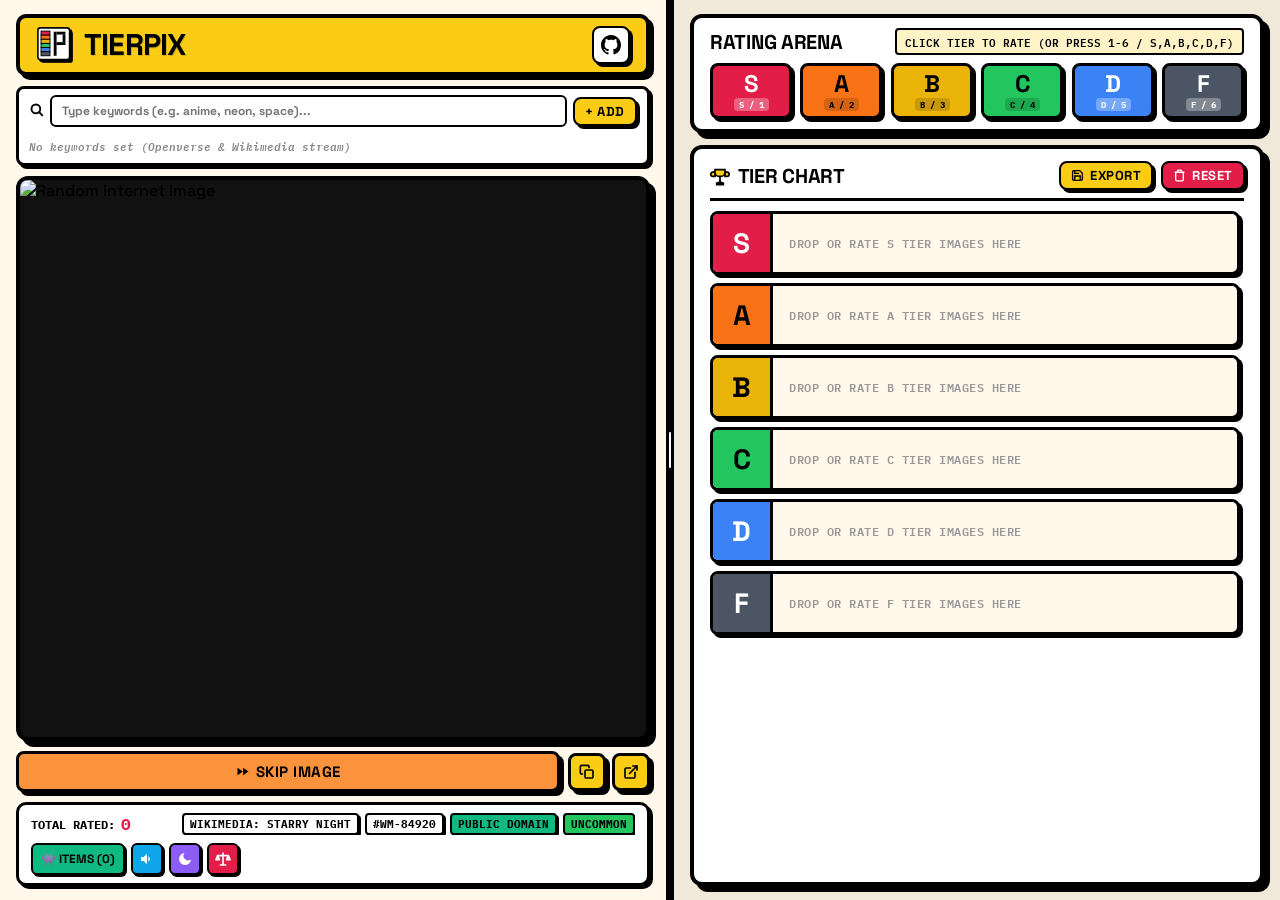
==== commit 1b48fb69: "added the button that redirect to disclamer" ====
--- a/index.html
+++ b/index.html
@@ -134,6 +134,17 @@
                                 </svg>
                             </span>
                         </button>
+                        <!-- Red 1:1 Icon-Only Disclaimer / Balance Scale Button -->
+                        <a href="Disclamer.html" class="disclaimer-toggle-btn icon-only-btn" title="Legal & Disclaimer Attribution">
+                            <span style="display:inline-flex; align-items:center; justify-content:center;">
+                                <svg width="16" height="16" viewBox="0 0 24 24" fill="none" stroke="currentColor" stroke-width="2.5" stroke-linecap="round" stroke-linejoin="round">
+                                    <path d="M12 3v17M8 21h8"/>
+                                    <path d="M4 7h16"/>
+                                    <path d="M4 7l-2.5 6h5L4 7z"/>
+                                    <path d="M20 7l-2.5 6h5L20 7z"/>
+                                </svg>
+                            </span>
+                        </a>
                     </div>
                 </div>
             </div>
--- a/styles.css
+++ b/styles.css
@@ -642,7 +642,8 @@
 
 /* 1:1 Icon-Only Square Toggle Buttons */
 .sound-toggle-btn.icon-only-btn,
-.theme-toggle-btn.icon-only-btn {
+.theme-toggle-btn.icon-only-btn,
+.disclaimer-toggle-btn.icon-only-btn {
     width: 32px !important;
     height: 32px !important;
     padding: 0 !important;
@@ -654,6 +655,7 @@
     box-shadow: 2px 2px 0 #000 !important;
     cursor: pointer !important;
     transition: transform 0.15s ease, box-shadow 0.15s ease !important;
+    text-decoration: none !important;
 }
 
 .sound-toggle-btn.icon-only-btn {
@@ -666,8 +668,14 @@
     color: #fff !important;
 }
 
+.disclaimer-toggle-btn.icon-only-btn {
+    background: #e11d48 !important;
+    color: #fff !important;
+}
+
 .sound-toggle-btn.icon-only-btn:hover,
-.theme-toggle-btn.icon-only-btn:hover {
+.theme-toggle-btn.icon-only-btn:hover,
+.disclaimer-toggle-btn.icon-only-btn:hover {
     transform: translate(-1px, -1px) !important;
     box-shadow: 3px 3px 0 #000 !important;
 }
